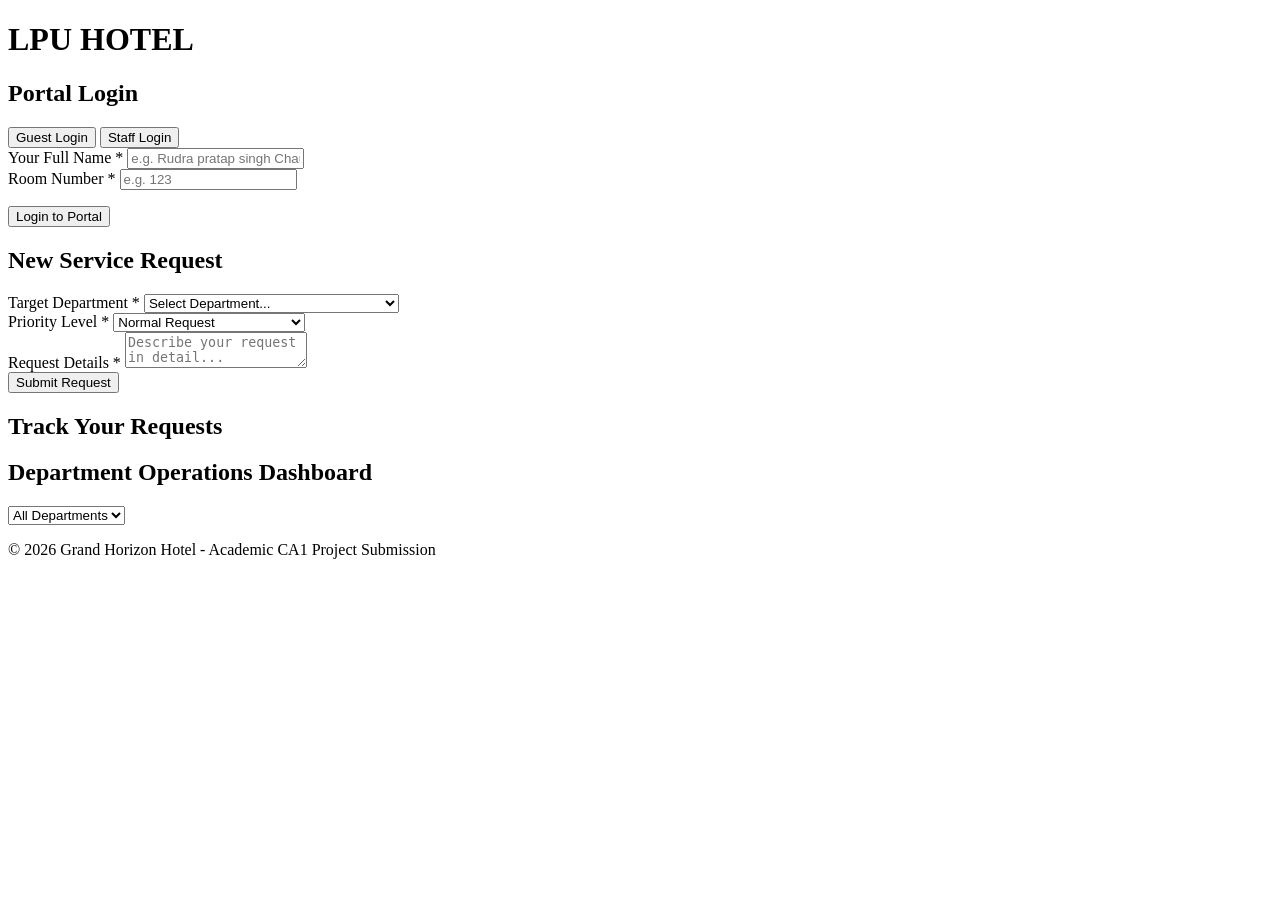
==== index.html @ b3f6be0a "Add files via upload" ====
<!DOCTYPE html>
<html lang="en">
<head>
  <meta charset="UTF-8">
  <meta name="viewport" content="width=device-width, initial-scale=1.0">
  <title>HOTEL LPU - Guest Service Request Portal</title>
  <link rel="stylesheet" href="style.css">
  </style>
</head>
<body>

  <!-- Navigation Header -->
  <header>
    <div class="brand">
      <i class="fa-solid fa-hotel"></i>
      <h1>LPU HOTEL</h1>
    </div>
    <div id="header-user-area" class="user-nav" style="display: none;">
      <span id="logged-in-user-label" style="font-size: 0.9rem; font-weight: 500;"></span>
      <button class="logout-btn" onclick="logoutUser()">
        <i class="fa-solid fa-right-from-bracket"></i> Logout
      </button>
    </div>
  </header>

  <!-- Main Content Area -->
  <main>
    
    <!-- LOGIN VIEW -->
    <section id="login-view" class="view-section active">
      <div class="login-card">
        <h2 class="login-title"><i class="fa-solid fa-user-circle"></i> Portal Login</h2>
        
        <div class="role-selector">
          <button class="role-btn active" id="login-tab-guest" onclick="switchLoginRole('guest')">Guest Login</button>
          <button class="role-btn" id="login-tab-admin" onclick="switchLoginRole('admin')">Staff Login</button>
        </div>

        <form id="loginForm" onsubmit="handleLogin(event)">
          <!-- Guest Inputs -->
          <div id="guest-login-fields">
            <div class="form-group">
              <label for="loginGuestName">Your Full Name *</label>
              <input type="text" id="loginGuestName" class="form-control" placeholder="e.g. Rudra pratap singh Chauhan">
            </div>
            <div class="form-group">
              <label for="loginRoomNumber">Room Number *</label>
              <input type="text" id="loginRoomNumber" class="form-control" placeholder="e.g. 123">
            </div>
          </div>

          <!-- Staff Inputs -->
          <div id="admin-login-fields" style="display: none;">
            <div class="form-group">
              <label for="loginStaffName">Staff Member Name *</label>
              <input type="text" id="loginStaffName" class="form-control" placeholder="e.g. ABC Supervisor">
            </div>
            <div class="form-group">
              <label for="loginDepartment">Select Department *</label>
              <select id="loginDepartment" class="form-control">
                <option value="Housekeeping">Housekeeping Department</option>
                <option value="Room Service">Room Service Department</option>
                <option value="Maintenance">Maintenance Department</option>
                <option value="Front Desk">Front Desk / Concierge</option>
              </select>
            </div>
          </div>

          <button type="submit" class="btn" style="margin-top: 1rem;">Login to Portal</button>
        </form>
      </div>
    </section>

    <!-- GUEST VIEW -->
    <section id="guest-view" class="view-section">
      <div class="grid-2">
        
        <!-- Submit Request Form -->
        <div class="card">
          <h2 class="card-title">
            <i class="fa-solid fa-bell-concierge"></i>
             New Service Request
          </h2>
          <form id="requestForm" onsubmit="handleFormSubmit(event)">
            <div class="form-group">
              <label for="department">Target Department *</label>
              <select id="department" class="form-control" required>
                <option value="">Select Department...</option>
                <option value="Housekeeping">Housekeeping (Towels, Cleaning)</option>
                <option value="Room Service">Room Service (Food & Beverage)</option>
                <option value="Maintenance">Maintenance (AC, TV, Plumbing)</option>
                <option value="Front Desk">Front Desk / Concierge (Taxi, Luggage)</option>
              </select>
            </div>

            <div class="form-group">
              <label for="priority">Priority Level *</label>
              <select id="priority" class="form-control" required>
                <option value="Normal">Normal Request</option>
                <option value="Urgent">Urgent / Immediate Attention</option>
              </select>
            </div>

            <div class="form-group">
              <label for="description">Request Details *</label>
              <textarea id="description" class="form-control" placeholder="Describe your request in detail..." required></textarea>
            </div>

            <button type="submit" class="btn">Submit Request</button>
          </form>
        </div>

        <!-- Guest Track Requests -->
        <div>
          <div class="card">
            <h2 class="card-title">
              <i class="fa-solid fa-clock-rotate-left"></i> Track Your Requests
            </h2>
            <div id="guest-requests-list">
              <!-- Dynamically Populated -->
            </div>
          </div>
        </div>

      </div>
    </section>

    <!-- DEPARTMENT ADMIN VIEW -->
    <section id="admin-view" class="view-section">
      <div class="card">
        <h2 class="card-title" id="admin-dashboard-title">
          <i class="fa-solid fa-list-check"></i> Department Operations Dashboard
        </h2>

        <!-- Department Filter -->
        <div class="filter-bar">
          <select id="admin-dept-filter" class="form-control" onchange="renderAdminRequests()">
            <option value="ALL">All Departments</option>
            <option value="Housekeeping">Housekeeping</option>
            <option value="Room Service">Room Service</option>
            <option value="Maintenance">Maintenance</option>
            <option value="Front Desk">Front Desk</option>
          </select>
        </div>

        <div id="admin-requests-list">
          <!-- Dynamically Populated -->
        </div>
      </div>
    </section>

  </main>

  <footer>
    <p>&copy; 2026 Grand Horizon Hotel - Academic CA1 Project Submission</p>
  </footer>

  <!-- JavaScript Script with Added Validation -->
 <script src="script.js"></script>
</body>
</html>
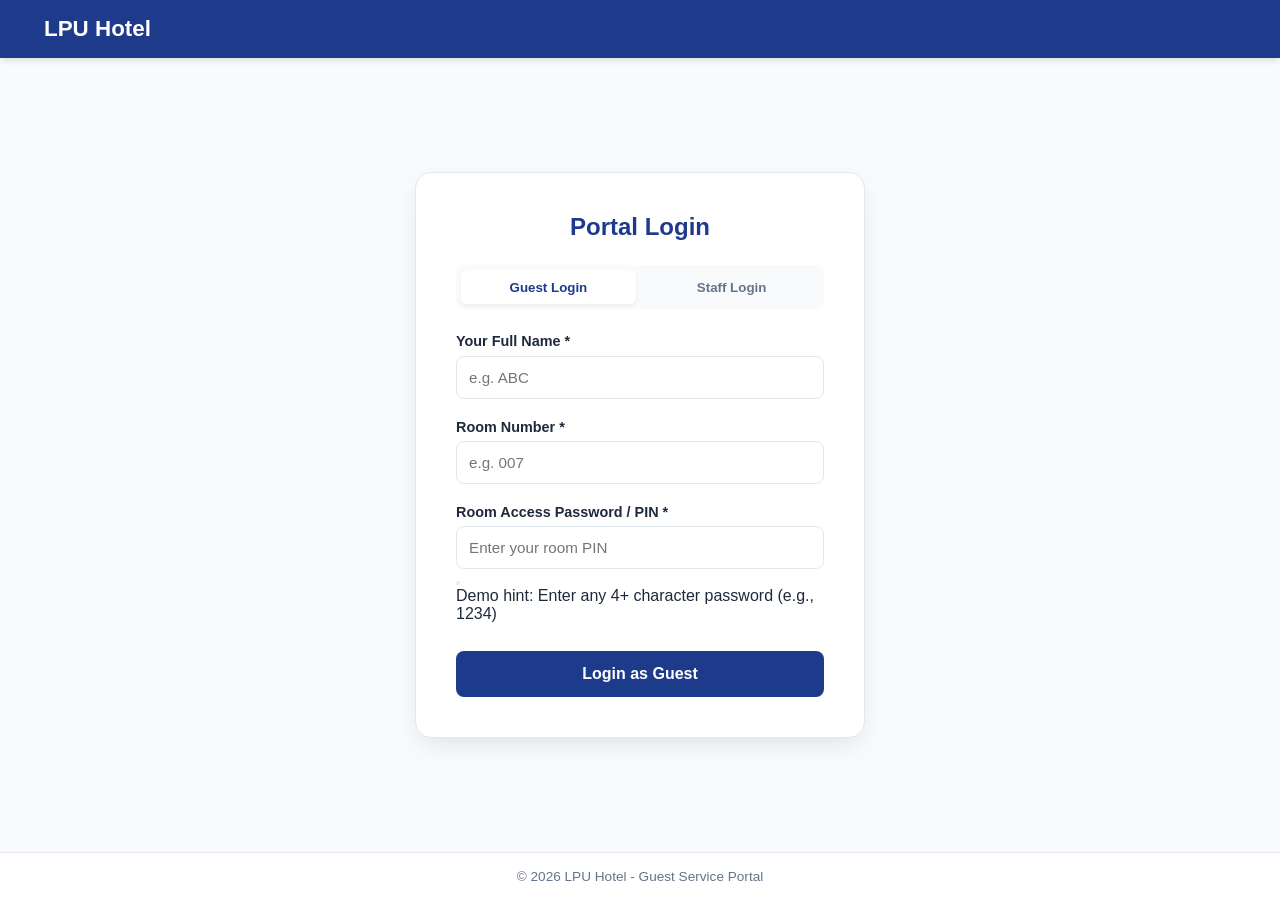
==== commit cfb7aa17: "Update index.html" ====
--- a/index.html
+++ b/index.html
@@ -3,9 +3,8 @@
 <head>
   <meta charset="UTF-8">
   <meta name="viewport" content="width=device-width, initial-scale=1.0">
-  <title>HOTEL LPU - Guest Service Request Portal</title>
+  <title>LPU Hotel - Guest Service Request Portal</title>
   <link rel="stylesheet" href="style.css">
-  </style>
 </head>
 <body>
 
@@ -13,7 +12,7 @@
   <header>
     <div class="brand">
       <i class="fa-solid fa-hotel"></i>
-      <h1>LPU HOTEL</h1>
+      <h1>LPU Hotel</h1>
     </div>
     <div id="header-user-area" class="user-nav" style="display: none;">
       <span id="logged-in-user-label" style="font-size: 0.9rem; font-weight: 500;"></span>
@@ -32,41 +31,70 @@
         <h2 class="login-title"><i class="fa-solid fa-user-circle"></i> Portal Login</h2>
         
         <div class="role-selector">
-          <button class="role-btn active" id="login-tab-guest" onclick="switchLoginRole('guest')">Guest Login</button>
-          <button class="role-btn" id="login-tab-admin" onclick="switchLoginRole('admin')">Staff Login</button>
+          <button type="button" class="role-btn active" id="login-tab-guest" onclick="switchLoginRole('guest')">Guest Login</button>
+          <button type="button" class="role-btn" id="login-tab-admin" onclick="switchLoginRole('admin')">Staff Login</button>
         </div>
 
-        <form id="loginForm" onsubmit="handleLogin(event)">
-          <!-- Guest Inputs -->
-          <div id="guest-login-fields">
-            <div class="form-group">
-              <label for="loginGuestName">Your Full Name *</label>
-              <input type="text" id="loginGuestName" class="form-control" placeholder="e.g. Rudra pratap singh Chauhan">
-            </div>
-            <div class="form-group">
-              <label for="loginRoomNumber">Room Number *</label>
-              <input type="text" id="loginRoomNumber" class="form-control" placeholder="e.g. 123">
-            </div>
+        <!-- 1. GUEST LOGIN FORM -->
+        <form id="guestLoginForm" onsubmit="handleGuestLogin(event)">
+          <div class="form-group">
+            <label for="loginGuestName">Your Full Name *</label>
+            <input type="text" id="loginGuestName" class="form-control" placeholder="e.g. ABC" required>
           </div>
 
-          <!-- Staff Inputs -->
-          <div id="admin-login-fields" style="display: none;">
-            <div class="form-group">
-              <label for="loginStaffName">Staff Member Name *</label>
-              <input type="text" id="loginStaffName" class="form-control" placeholder="e.g. ABC Supervisor">
-            </div>
-            <div class="form-group">
-              <label for="loginDepartment">Select Department *</label>
-              <select id="loginDepartment" class="form-control">
-                <option value="Housekeeping">Housekeeping Department</option>
-                <option value="Room Service">Room Service Department</option>
-                <option value="Maintenance">Maintenance Department</option>
-                <option value="Front Desk">Front Desk / Concierge</option>
-              </select>
-            </div>
+          <div class="form-group">
+            <label for="loginRoomNumber">Room Number *</label>
+            <input type="text" id="loginRoomNumber" class="form-control" placeholder="e.g. 007" required>
           </div>
 
-          <button type="submit" class="btn" style="margin-top: 1rem;">Login to Portal</button>
+          <div class="form-group">
+            <label for="guestPassword">Room Access Password / PIN *</label>
+            <div class="password-wrapper">
+              <input type="password" id="guestPassword" class="form-control" placeholder="Enter your room PIN" required>
+              <button type="button" class="toggle-password" onclick="togglePasswordVisibility('guestPassword', this)">
+                <i class="fa-solid fa-eye"></i>
+              </button>
+            </div>
+            <p class="helper-hint">Demo hint: Enter any 4+ character password (e.g., 1234)</p>
+          </div>
+
+          <button type="submit" class="btn" style="margin-top: 0.5rem;">Login as Guest</button>
+        </form>
+
+        <!-- 2. STAFF LOGIN FORM -->
+        <form id="adminLoginForm" onsubmit="handleAdminLogin(event)" style="display: none;">
+          <div class="form-group">
+            <label for="loginStaffMember">Select Staff Member *</label>
+            <select id="loginStaffMember" class="form-control" onchange="autoSelectDepartment()" required>
+              <option value="">-- Choose Staff Member --</option>
+              <option value="Rudra Pratap Singh">Rudra Pratap Singh</option>
+              <option value="Suhaib Wani">Suhaib Wani</option>
+              <option value="Vansh Dhingra">Vansh Dhingra</option>
+            </select>
+          </div>
+
+          <div class="form-group">
+            <label for="loginDepartment">Assigned Department *</label>
+            <select id="loginDepartment" class="form-control" required>
+              <option value="Housekeeping">Housekeeping Department</option>
+              <option value="Room Service">Room Service Department</option>
+              <option value="Maintenance">Maintenance Department</option>
+              <option value="Front Desk">Front Desk / Concierge</option>
+            </select>
+          </div>
+
+          <div class="form-group">
+            <label for="staffPassword">Staff Portal Password *</label>
+            <div class="password-wrapper">
+              <input type="password" id="staffPassword" class="form-control" placeholder="Enter staff password" required>
+              <button type="button" class="toggle-password" onclick="togglePasswordVisibility('staffPassword', this)">
+                <i class="fa-solid fa-eye"></i>
+              </button>
+            </div>
+            <p class="helper-hint">Demo hint: Enter any password (e.g., admin123)</p>
+          </div>
+
+          <button type="submit" class="btn" style="margin-top: 0.5rem;">Login as Staff</button>
         </form>
       </div>
     </section>
@@ -78,8 +106,7 @@
         <!-- Submit Request Form -->
         <div class="card">
           <h2 class="card-title">
-            <i class="fa-solid fa-bell-concierge"></i>
-             New Service Request
+            <i class="fa-solid fa-bell-concierge"></i> New Service Request
           </h2>
           <form id="requestForm" onsubmit="handleFormSubmit(event)">
             <div class="form-group">
@@ -152,10 +179,8 @@
   </main>
 
   <footer>
-    <p>&copy; 2026 Grand Horizon Hotel - Academic CA1 Project Submission</p>
+    <p>&copy; 2026 LPU Hotel - Guest Service Portal</p>
   </footer>
-
-  <!-- JavaScript Script with Added Validation -->
- <script src="script.js"></script>
+  <script src="script.js"></script>
 </body>
-</html>+</html>
--- a/style.css
+++ b/style.css
@@ -0,0 +1,352 @@
+   :root {
+      --primary: #1e3a8a;
+      --primary-hover: #1e40af;
+      --accent: #d97706;
+      --bg-light: #f8fafc;
+      --card-bg: #ffffff;
+      --text-dark: #1e293b;
+      --text-muted: #64748b;
+      --border: #e2e8f0;
+      --success: #16a34a;
+      --warning: #ca8a04;
+      --danger: #dc2626;
+    }
+
+    * {
+      box-sizing: border-box;
+      margin: 0;
+      padding: 0;
+      font-family: 'Segoe UI', Tahoma, Geneva, Verdana, sans-serif;
+    }
+
+    body {
+      background-color: var(--bg-light);
+      color: var(--text-dark);
+      min-height: 100vh;
+      display: flex;
+      flex-direction: column;
+    }
+
+    /* Header & Navigation */
+    header {
+      background-color: var(--primary);
+      color: white;
+      padding: 1rem 2rem;
+      display: flex;
+      justify-content: space-between;
+      align-items: center;
+      box-shadow: 0 4px 6px -1px rgba(0, 0, 0, 0.1);
+    }
+
+    .brand {
+      display: flex;
+      align-items: center;
+      gap: 0.75rem;
+    }
+
+    .brand i {
+      font-size: 1.8rem;
+      color: var(--accent);
+    }
+
+    .brand h1 {
+      font-size: 1.4rem;
+      font-weight: 600;
+    }
+
+    .user-nav {
+      display: flex;
+      align-items: center;
+      gap: 1rem;
+    }
+
+    .logout-btn {
+      background: rgba(220, 38, 38, 0.2);
+      border: 1px solid #ef4444;
+      color: white;
+      padding: 0.4rem 0.8rem;
+      border-radius: 6px;
+      cursor: pointer;
+      font-size: 0.85rem;
+      font-weight: 600;
+      transition: background 0.2s;
+    }
+
+    .logout-btn:hover {
+      background: #dc2626;
+    }
+
+    /* Main Container */
+    main {
+      max-width: 1200px;
+      width: 100%;
+      margin: 2rem auto;
+      padding: 0 1rem;
+      flex: 1;
+      display: flex;
+      flex-direction: column;
+      justify-content: center;
+    }
+
+    .view-section {
+      display: none;
+    }
+
+    .view-section.active {
+      display: block;
+    }
+
+    /* Login Screen Specific Styles */
+    #login-view.active {
+      display: flex;
+      justify-content: center;
+      align-items: center;
+    }
+
+    .login-card {
+      background: white;
+      padding: 2.5rem;
+      border-radius: 16px;
+      box-shadow: 0 10px 25px -5px rgba(0, 0, 0, 0.1);
+      width: 100%;
+      max-width: 450px;
+      border: 1px solid var(--border);
+    }
+
+    .login-title {
+      text-align: center;
+      margin-bottom: 1.5rem;
+      color: var(--primary);
+      font-size: 1.5rem;
+    }
+    .role-selector {
+      display: flex;
+      gap: 0.5rem;
+      margin-bottom: 1.5rem;
+      background: var(--bg-light);
+      padding: 0.3rem;
+      border-radius: 8px;
+    }
+
+    .role-btn {
+      flex: 1;
+      padding: 0.6rem;
+      border: none;
+      background: transparent;
+      font-weight: 600;
+      color: var(--text-muted);
+      border-radius: 6px;
+      cursor: pointer;
+      transition: all 0.2s;
+    }
+
+    .role-btn.active {
+      background: white;
+      color: var(--primary);
+      box-shadow: 0 2px 4px rgba(0,0,0,0.05);
+    }
+
+    /* Layout Grids */
+    .grid-2 {
+      display: grid;
+      grid-template-columns: 1fr 1.2fr;
+      gap: 2rem;
+    }
+
+    @media (max-width: 868px) {
+      .grid-2 {
+        grid-template-columns: 1fr;
+      }
+    }
+
+    /* Cards */
+    .card {
+      background: var(--card-bg);
+      border-radius: 12px;
+      padding: 1.5rem;
+      border: 1px solid var(--border);
+      box-shadow: 0 4px 6px -1px rgba(0, 0, 0, 0.05);
+      margin-bottom: 1.5rem;
+    }
+
+    .card-title {
+      font-size: 1.2rem;
+      font-weight: 600;
+      color: var(--primary);
+      margin-bottom: 1rem;
+      display: flex;
+      align-items: center;
+      gap: 0.5rem;
+      border-bottom: 2px solid var(--bg-light);
+      padding-bottom: 0.75rem;
+    }
+
+    /* Form Styles */
+    .form-group {
+      margin-bottom: 1.25rem;
+    }
+
+    .form-group label {
+      display: block;
+      font-size: 0.9rem;
+      font-weight: 600;
+      margin-bottom: 0.4rem;
+      color: var(--text-dark);
+    }
+
+    .form-control {
+      width: 100%;
+      padding: 0.75rem;
+      border: 1px solid var(--border);
+      border-radius: 8px;
+      font-size: 0.95rem;
+      outline: none;
+      transition: border-color 0.2s;
+    }
+
+    .form-control:focus {
+      border-color: var(--primary);
+    }
+
+    textarea.form-control {
+      resize: vertical;
+      min-height: 90px;
+    }
+
+    .btn {
+      display: inline-block;
+      width: 100%;
+      padding: 0.85rem;
+      background-color: var(--primary);
+      color: white;
+      border: none;
+      border-radius: 8px;
+      font-size: 1rem;
+      font-weight: 600;
+      cursor: pointer;
+      transition: background-color 0.2s;
+    }
+
+    .btn:hover {
+      background-color: var(--primary-hover);
+    }
+
+    /* Status Badges */
+    .badge {
+      padding: 0.35rem 0.75rem;
+      border-radius: 20px;
+      font-size: 0.75rem;
+      font-weight: 700;
+      text-transform: uppercase;
+      letter-spacing: 0.5px;
+      display: inline-block;
+    }
+
+    .badge-pending {
+      background-color: #fef9c3;
+      color: var(--warning);
+    }
+
+    .badge-progress {
+      background-color: #dbeafe;
+      color: var(--primary);
+    }
+
+    .badge-completed {
+      background-color: #dcfce7;
+      color: var(--success);
+    }
+
+    /* Request Items */
+    .request-item {
+      border: 1px solid var(--border);
+      border-radius: 10px;
+      padding: 1rem;
+      margin-bottom: 1rem;
+      background: white;
+      transition: transform 0.2s, box-shadow 0.2s;
+    }
+
+    .request-item:hover {
+      transform: translateY(-2px);
+      box-shadow: 0 6px 12px -2px rgba(0, 0, 0, 0.08);
+    }
+
+    .request-header {
+      display: flex;
+      justify-content: space-between;
+      align-items: center;
+      margin-bottom: 0.5rem;
+    }
+
+    .request-dept {
+      font-weight: 700;
+      color: var(--primary);
+      display: flex;
+      align-items: center;
+      gap: 0.5rem;
+    }
+
+    .request-meta {
+      font-size: 0.85rem;
+      color: var(--text-muted);
+      margin-bottom: 0.5rem;
+    }
+
+    .request-desc {
+      font-size: 0.95rem;
+      color: var(--text-dark);
+      margin-bottom: 0.75rem;
+    }
+
+    /* Admin Specific Styling */
+    .admin-controls {
+      display: flex;
+      gap: 0.5rem;
+      margin-top: 0.75rem;
+      padding-top: 0.75rem;
+      border-top: 1px dashed var(--border);
+    }
+
+    .btn-sm {
+      padding: 0.4rem 0.75rem;
+      font-size: 0.8rem;
+      border-radius: 6px;
+      border: 1px solid var(--border);
+      background: var(--bg-light);
+      cursor: pointer;
+      font-weight: 600;
+      flex: 1;
+    }
+
+    .btn-sm:hover {
+      background: #e2e8f0;
+    }
+
+    .filter-bar {
+      display: flex;
+      gap: 1rem;
+      margin-bottom: 1.5rem;
+    }
+
+    .empty-state {
+      text-align: center;
+      padding: 3rem 1rem;
+      color: var(--text-muted);
+    }
+
+    .empty-state i {
+      font-size: 3rem;
+      margin-bottom: 1rem;
+      color: #cbd5e1;
+    }
+
+    footer {
+      background-color: white;
+      border-top: 1px solid var(--border);
+      text-align: center;
+      padding: 1rem;
+      font-size: 0.85rem;
+      color: var(--text-muted);
+      margin-top: auto;
+    }
